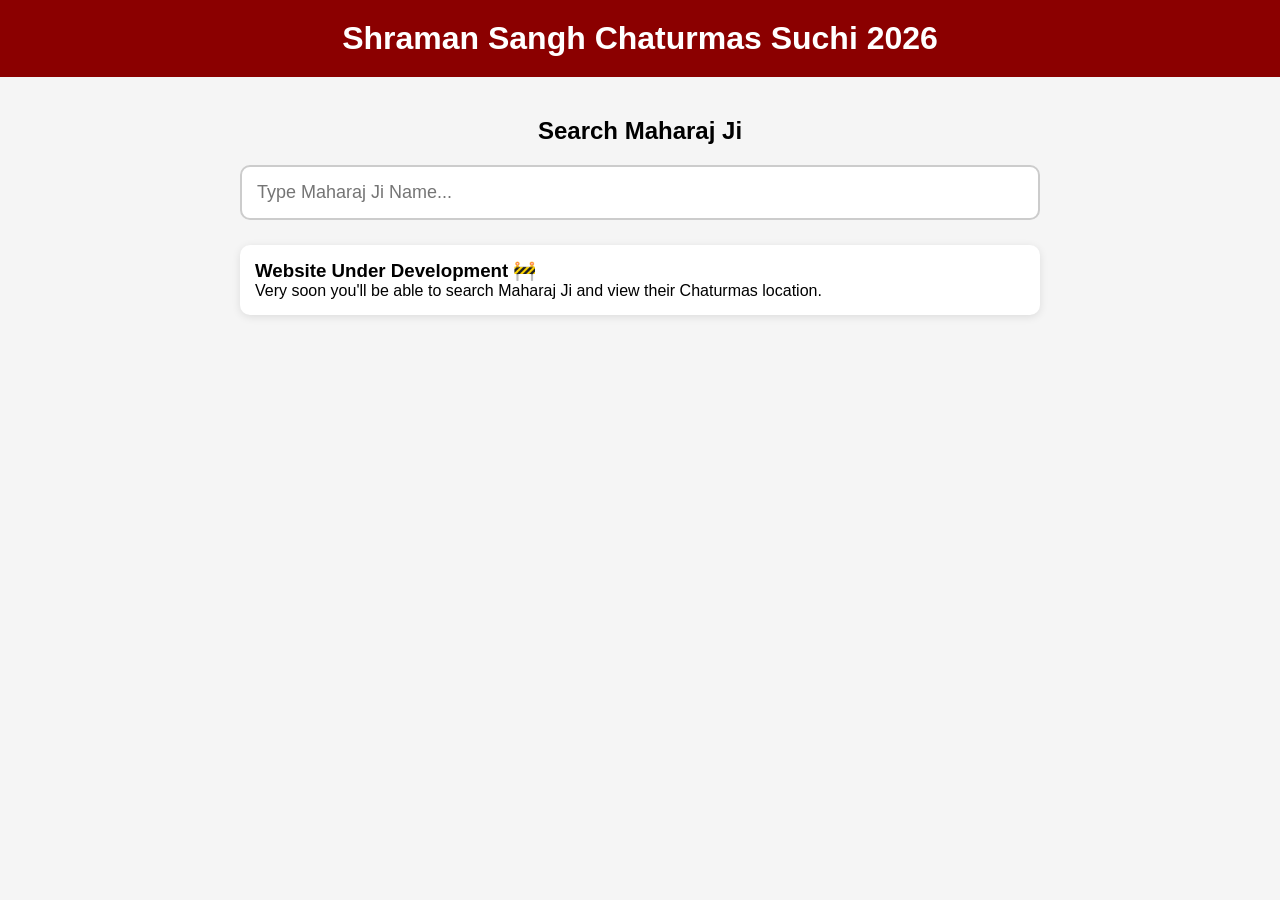
==== index.html @ a15f1771 "Update index.html" ====
<!DOCTYPE html>
<html lang="en">
<head>
  <meta charset="UTF-8">
  <meta name="viewport" content="width=device-width, initial-scale=1.0">
  <title>Shraman Sangh Chaturmas Suchi</title>

  <style>
    *{
      margin:0;
      padding:0;
      box-sizing:border-box;
      font-family:Arial, sans-serif;
    }

    body{
      background:#f5f5f5;
    }

    header{
      background:#8B0000;
      color:white;
      padding:20px;
      text-align:center;
    }

    .container{
      width:90%;
      max-width:800px;
      margin:40px auto;
      text-align:center;
    }

    h2{
      margin-bottom:20px;
    }

    input{
      width:100%;
      padding:15px;
      font-size:18px;
      border:2px solid #ccc;
      border-radius:10px;
    }

    #results{
      margin-top:25px;
      text-align:left;
    }

    .card{
      background:white;
      padding:15px;
      margin-bottom:15px;
      border-radius:10px;
      box-shadow:0 2px 8px rgba(0,0,0,0.1);
    }
  </style>
</head>

<body>

<header>
  <h1>Shraman Sangh Chaturmas Suchi 2026</h1>
</header>

<div class="container">

  <h2>Search Maharaj Ji</h2>

  <input
    type="text"
    placeholder="Type Maharaj Ji Name..."
  >

  <div id="results">

    <div class="card">
      <h3>Website Under Development 🚧</h3>
      <p>Very soon you'll be able to search Maharaj Ji and view their Chaturmas location.</p>
    </div>

  </div>

</div>

</body>
</html>
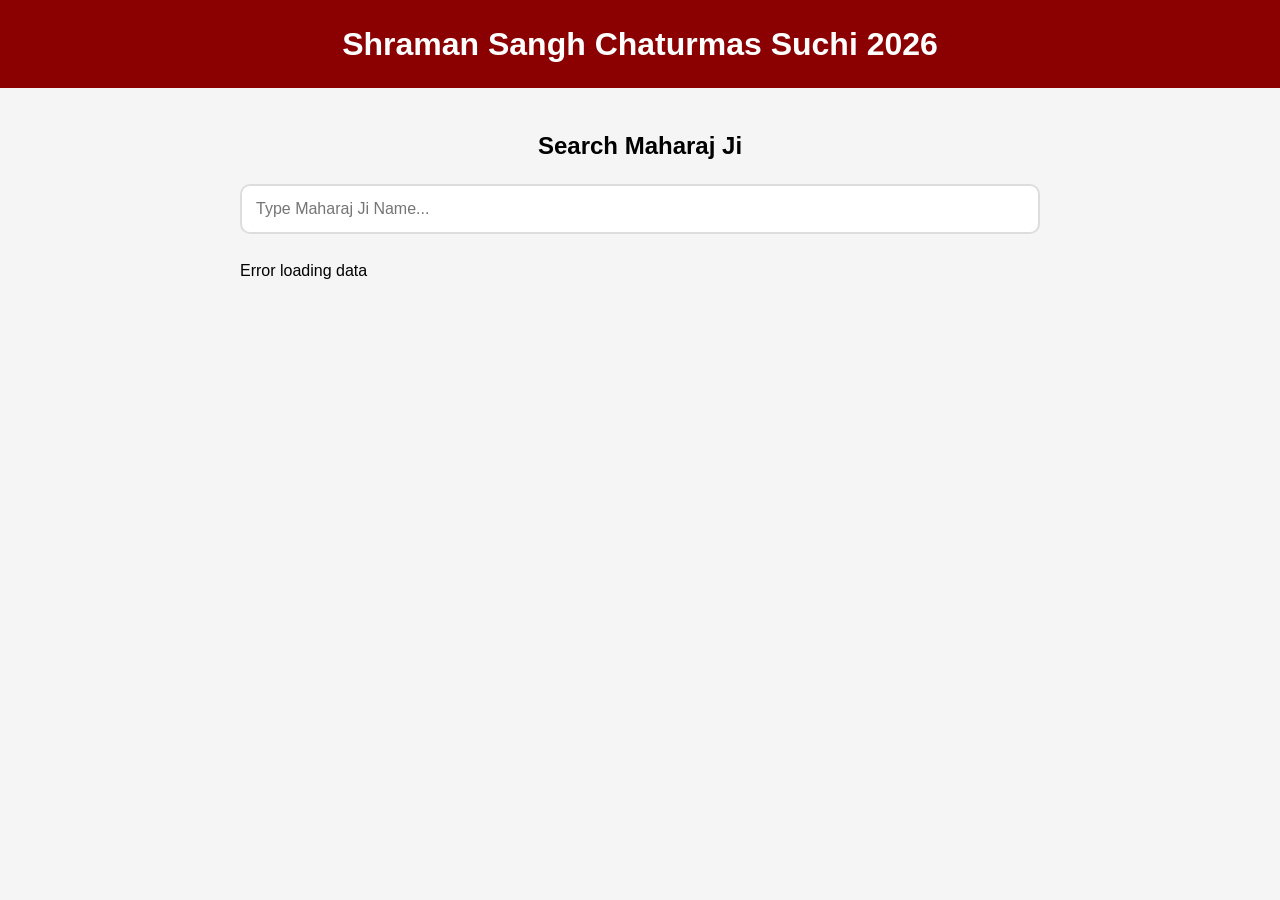
==== commit e1cffca2: "Step 6 completed - mobile responsive UI" ====
--- a/index.html
+++ b/index.html
@@ -14,8 +14,9 @@
     }
 
     body{
-      background:#f5f5f5;
-    }
+  background:#f5f5f5;
+  line-height: 1.5;
+}
 
     header{
       background:#8B0000;
@@ -34,14 +35,18 @@
     h2{
       margin-bottom:20px;
     }
+input{
+  width:100%;
+  padding:14px;
+  font-size:16px;
+  border:2px solid #ddd;
+  border-radius:10px;
+  outline:none;
+}
 
-    input{
-      width:100%;
-      padding:15px;
-      font-size:18px;
-      border:2px solid #ccc;
-      border-radius:10px;
-    }
+input:focus{
+  border-color:#8B0000;
+}
 
     #results{
       margin-top:25px;
@@ -49,12 +54,65 @@
     }
 
     .card{
-      background:white;
-      padding:15px;
-      margin-bottom:15px;
-      border-radius:10px;
-      box-shadow:0 2px 8px rgba(0,0,0,0.1);
-    }
+  background: white;
+  padding: 16px;
+  margin-bottom: 15px;
+  border-radius: 12px;
+  box-shadow: 0 4px 12px rgba(0,0,0,0.08);
+  transition: 0.2s;
+  text-align: left;
+}
+
+.card:hover{
+  transform: translateY(-3px);
+  box-shadow: 0 6px 18px rgba(0,0,0,0.12);
+}
+
+.card h3{
+  margin-bottom: 8px;
+  color: #8B0000;
+}
+
+.card p{
+  margin: 4px 0;
+  color: #333;
+  font-size: 14px;
+}
+
+@media (max-width: 600px){
+
+  header{
+    padding: 15px;
+    font-size: 14px;
+  }
+
+  .container{
+    width: 95%;
+    margin: 20px auto;
+  }
+
+  h2{
+    font-size: 18px;
+  }
+
+  input{
+    font-size: 14px;
+    padding: 12px;
+  }
+
+  .card{
+    padding: 12px;
+    border-radius: 10px;
+  }
+
+  .card h3{
+    font-size: 16px;
+  }
+
+  .card p{
+    font-size: 13px;
+  }
+}
   </style>
 </head>
 
@@ -69,9 +127,10 @@
   <h2>Search Maharaj Ji</h2>
 
   <input
-    type="text"
-    placeholder="Type Maharaj Ji Name..."
-  >
+  type="text"
+  id="searchBox"
+  placeholder="Type Maharaj Ji Name..."
+>
 
   <div id="results">
 
@@ -83,6 +142,7 @@
   </div>
 
 </div>
+<script src="script.js"></script>
+</body>
 
-</body>
 </html>
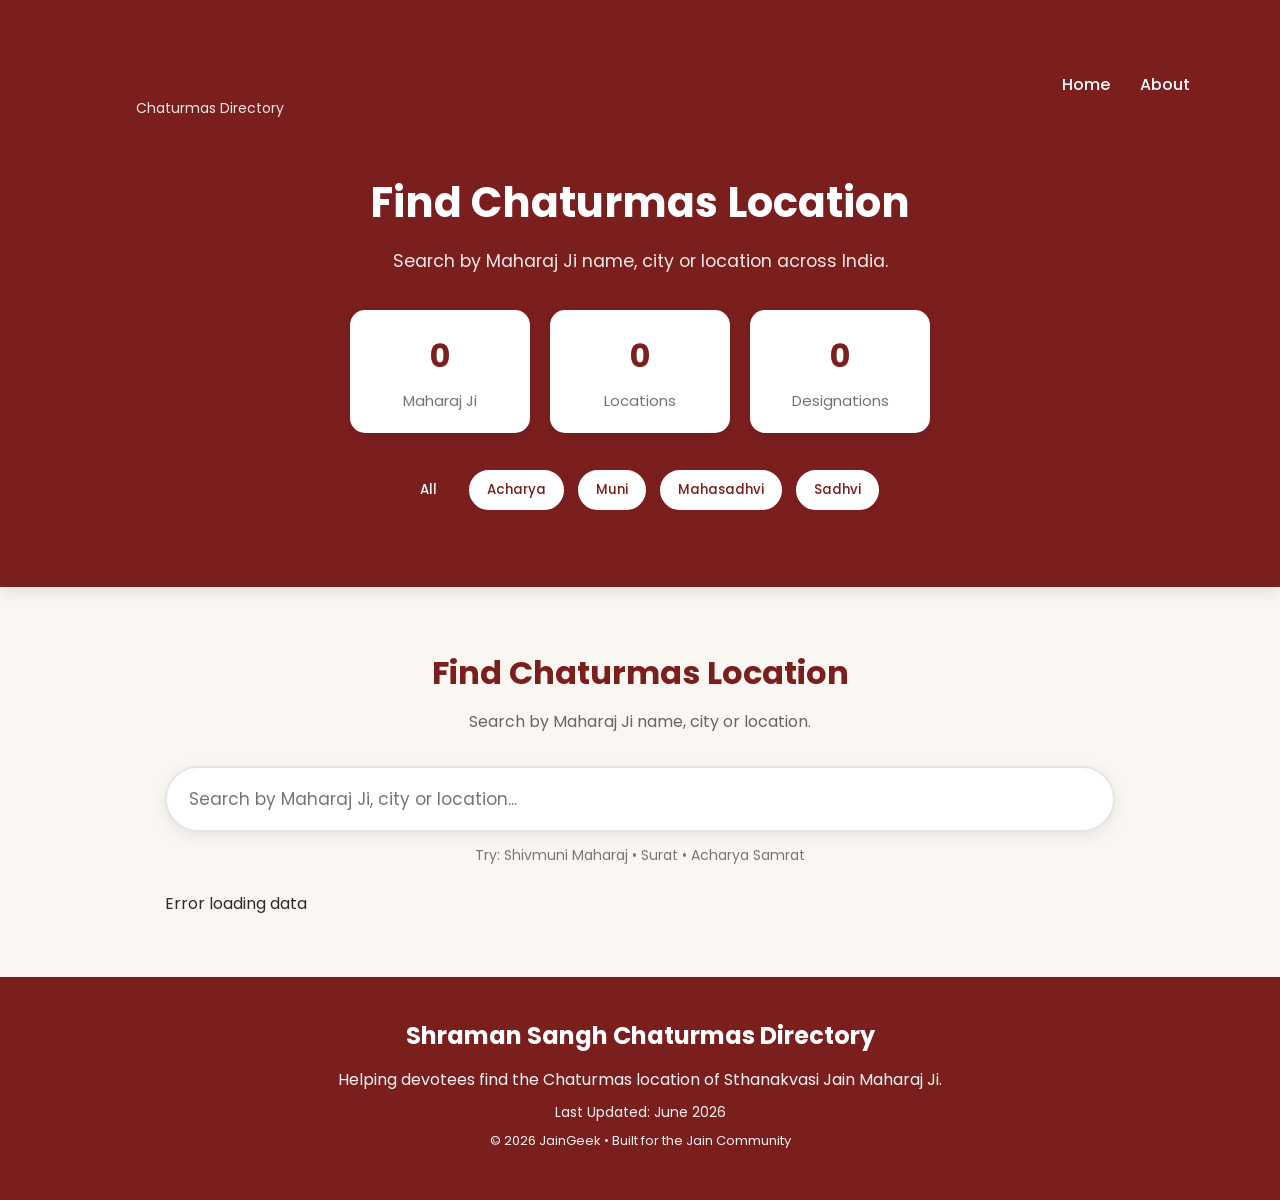
==== commit 27262ff9: "Start Maharaj profile page architecture" ====
--- a/index.html
+++ b/index.html
@@ -3,135 +3,79 @@
 <head>
   <meta charset="UTF-8">
   <meta name="viewport" content="width=device-width, initial-scale=1.0">
-  <title>Shraman Sangh Chaturmas Suchi</title>
-
-  <style>
-    *{
-      margin:0;
-      padding:0;
-      box-sizing:border-box;
-      font-family:Arial, sans-serif;
-    }
-
-    body{
-  background:#f5f5f5;
-  line-height: 1.5;
-}
-
-    header{
-      background:#8B0000;
-      color:white;
-      padding:20px;
-      text-align:center;
-    }
-
-    .container{
-      width:90%;
-      max-width:800px;
-      margin:40px auto;
-      text-align:center;
-    }
-
-    h2{
-      margin-bottom:20px;
-    }
-input{
-  width:100%;
-  padding:14px;
-  font-size:16px;
-  border:2px solid #ddd;
-  border-radius:10px;
-  outline:none;
-}
-
-input:focus{
-  border-color:#8B0000;
-}
-
-    #results{
-      margin-top:25px;
-      text-align:left;
-    }
-
-    .card{
-  background: white;
-  padding: 16px;
-  margin-bottom: 15px;
-  border-radius: 12px;
-  box-shadow: 0 4px 12px rgba(0,0,0,0.08);
-  transition: 0.2s;
-  text-align: left;
-}
-
-.card:hover{
-  transform: translateY(-3px);
-  box-shadow: 0 6px 18px rgba(0,0,0,0.12);
-}
-
-.card h3{
-  margin-bottom: 8px;
-  color: #8B0000;
-}
-
-.card p{
-  margin: 4px 0;
-  color: #333;
-  font-size: 14px;
-}
-
-@media (max-width: 600px){
-
-  header{
-    padding: 15px;
-    font-size: 14px;
-  }
-
-  .container{
-    width: 95%;
-    margin: 20px auto;
-  }
-
-  h2{
-    font-size: 18px;
-  }
-
-  input{
-    font-size: 14px;
-    padding: 12px;
-  }
-
-  .card{
-    padding: 12px;
-    border-radius: 10px;
-  }
-
-  .card h3{
-    font-size: 16px;
-  }
-
-  .card p{
-    font-size: 13px;
-  }
-}
-  </style>
+  <title>Shraman Sangh Chaturmas Directory</title>
+  <link rel="preconnect" href="https://fonts.googleapis.com">
+<link rel="preconnect" href="https://fonts.gstatic.com" crossorigin>
+<link href="https://fonts.googleapis.com/css2?family=Poppins:wght@300;400;500;600;700&display=swap" rel="stylesheet">
+  <link rel="stylesheet" href="css/style.css">
+  
 </head>
 
 <body>
 
 <header>
-  <h1>Shraman Sangh Chaturmas Suchi 2026</h1>
+    <nav class="navbar">
+        <div class="logo">
+            <h2>Shraman Sangh</h2>
+            <span>Chaturmas Directory</span>
+        </div>
+
+        <ul class="nav-links">
+            <li><a href="#">Home</a></li>
+            <li><a href="#">About</a></li>
+        </ul>
+    </nav>
+
+    <div class="hero">
+        <h1>Find Chaturmas Location</h1>
+        <p>Search by Maharaj Ji name, city or location across India.</p>
+    </div>
+    <div class="stats">
+
+    <div class="stat-box">
+        <h3 id="saintCount">0</h3>
+        <p>Maharaj Ji</p>
+    </div>
+
+    <div class="stat-box">
+        <h3 id="locationCount">0</h3>
+        <p>Locations</p>
+    </div>
+
+    <div class="stat-box">
+        <h3 id="designationCount">0</h3>
+        <p>Designations</p>
+    </div>
+
+</div>
+
+<div class="filters">
+    <button class="filter-btn active" data-filter="All">All</button>
+    <button class="filter-btn" data-filter="Acharya">Acharya</button>
+    <button class="filter-btn" data-filter="Muni">Muni</button>
+    <button class="filter-btn" data-filter="Mahasadhvi">Mahasadhvi</button>
+    <button class="filter-btn" data-filter="Sadhvi">Sadhvi</button>
+</div>
 </header>
 
 <div class="container">
 
-  <h2>Search Maharaj Ji</h2>
+  <h2>Find Chaturmas Location</h2>
+
+  <p class="subtitle">
+  Search by Maharaj Ji name, city or location.
+  </p>
 
   <input
-  type="text"
-  id="searchBox"
-  placeholder="Type Maharaj Ji Name..."
->
+      type="text"
+      id="searchBox"
+      placeholder="Search by Maharaj Ji, city or location..."
+  >
+  <p class="search-hint">
+      Try: Shivmuni Maharaj • Surat • Acharya Samrat
+  </p>
 
+  <p id="resultCount"></p>
   <div id="results">
 
     <div class="card">
@@ -142,7 +86,21 @@
   </div>
 
 </div>
-<script src="script.js"></script>
+
+<footer>
+    <div class="footer-content">
+        <h3>Shraman Sangh Chaturmas Directory</h3>
+        <p>Helping devotees find the Chaturmas location of Sthanakvasi Jain Maharaj Ji.</p>
+
+        <p class="update">Last Updated: June 2026</p>
+
+        <p class="copyright">
+            © 2026 JainGeek • Built for the Jain Community
+        </p>
+    </div>
+</footer>
+<script src="js/config.js"></script>
+<script src="js/script.js"></script>
 </body>
 
 </html>
--- a/css/style.css
+++ b/css/style.css
@@ -0,0 +1,348 @@
+
+    *{
+      margin:0;
+      padding:0;
+      box-sizing:border-box;
+       font-family: 'Poppins', sans-serif;
+    }
+
+    body{
+    background:#FAF7F2;
+    color:#2C2C2C;
+    line-height:1.6;
+}
+
+   header{
+    background:#7B1E1E;
+    color:white;
+    padding:50px 20px;
+    text-align:center;
+    box-shadow:0 4px 15px rgba(0,0,0,0.1);
+}
+
+header h1{
+    font-size:2.6rem;
+    font-weight:700;
+    margin-bottom:10px;
+}
+
+header p{
+    font-size:1.1rem;
+    opacity:0.9;
+}
+.navbar{
+    display:flex;
+    justify-content:space-between;
+    align-items:center;
+    max-width:1100px;
+    margin:auto;
+}
+
+.logo h2{
+    margin:0;
+    font-size:28px;
+}
+
+.logo span{
+    font-size:14px;
+    opacity:.9;
+}
+
+.nav-links{
+    list-style:none;
+    display:flex;
+    gap:30px;
+}
+
+.nav-links a{
+    color:white;
+    text-decoration:none;
+    font-weight:500;
+}
+
+.nav-links a:hover{
+    text-decoration:underline;
+}
+
+.hero{
+    margin-top:50px;
+}
+
+    .container{
+    width:92%;
+    max-width:950px;
+    margin:60px auto;
+    text-align:center;
+}
+h2{
+    font-size:2rem;
+    color:#7B1E1E;
+    margin-bottom:10px;
+}
+
+    .subtitle{
+    max-width:600px;
+    margin:0 auto 30px;
+    color:#666;
+    font-size:1rem;
+    line-height:1.7;
+}
+    
+    input{
+    width:100%;
+    padding:18px 22px;
+    font-size:17px;
+    border:2px solid #E5E5E5;
+    border-radius:50px;
+    outline:none;
+    transition:0.3s;
+    background:white;
+    box-shadow:0 4px 15px rgba(0,0,0,0.08);
+}
+
+  input:focus{
+    border-color:#7B1E1E;
+    box-shadow:0 0 0 5px rgba(123,30,30,0.12);
+}
+
+    #results{
+      margin-top:25px;
+      text-align:left;
+    }
+
+   .card{
+    background:#fff;
+    border-radius:16px;
+    padding:20px;
+    margin-bottom:20px;
+    border-left:6px solid #7B1E1E;
+    box-shadow:0 8px 24px rgba(0,0,0,.08);
+    transition:.3s;
+}
+
+    .card:hover{
+    transform:translateY(-5px);
+    box-shadow:0 12px 30px rgba(0,0,0,.12);
+}
+    .card h3{
+        margin-bottom: 8px;
+        color: #8B0000;
+    }
+
+    .card p{
+        margin: 4px 0;
+        color: #333;
+        font-size: 14px;
+    }
+
+    @media (max-width: 600px){
+
+    header{
+        padding: 15px;
+        font-size: 14px;
+    }
+.navbar{
+    flex-direction:column;
+    gap:15px;
+}
+
+.nav-links{
+    gap:20px;
+}
+
+.hero{
+    margin-top:30px;
+}
+
+    .container{
+        width: 95%;
+        margin: 20px auto;
+    }
+
+    h2{
+        font-size: 18px;
+    }
+
+    input{
+        font-size: 14px;
+        padding: 12px;
+    }
+
+    .card{
+        padding: 12px;
+        border-radius: 10px;
+    }
+
+    .card h3{
+        font-size: 16px;
+    }
+
+    .card p{
+        font-size: 13px;
+    }
+    }
+
+.designation{
+    color:#7B1E1E;
+    font-weight:600;
+    margin-bottom:10px;
+}
+
+.details-btn{
+    margin-top:15px;
+    background:#7B1E1E;
+    color:#fff;
+    border:none;
+    padding:10px 18px;
+    border-radius:8px;
+    cursor:pointer;
+    font-size:14px;
+    transition:.3s;
+}
+
+.details-btn:hover{
+    background:#5b1515;
+}    
+
+footer{
+    background:#7B1E1E;
+    color:white;
+    margin-top:60px;
+    padding:40px 20px;
+    text-align:center;
+}
+
+.footer-content{
+    max-width:800px;
+    margin:auto;
+}
+
+.footer-content h3{
+    margin-bottom:12px;
+    font-size:24px;
+}
+
+.footer-content p{
+    margin:8px 0;
+    opacity:.95;
+}
+
+.update{
+    margin-top:20px;
+    font-size:14px;
+    opacity:.8;
+}
+
+.copyright{
+    margin-top:20px;
+    font-size:13px;
+    opacity:.7;
+}
+
+.search-hint{
+    margin-top:12px;
+    color:#777;
+    font-size:14px;
+    text-align:center;
+}
+
+#resultCount{
+    margin:20px 0;
+    color:#666;
+    font-weight:500;
+}
+
+html{
+    scroll-behavior:smooth;
+}
+
+body{
+    animation:fadeIn .5s ease;
+}
+
+@keyframes fadeIn{
+    from{
+        opacity:0;
+        transform:translateY(10px);
+    }
+    to{
+        opacity:1;
+        transform:translateY(0);
+    }
+}
+
+mark{
+    background:#FFE08A;
+    color:#000;
+    padding:2px 4px;
+    border-radius:4px;
+}
+
+.map-btn{
+    display:inline-block;
+    margin-top:12px;
+    padding:10px 16px;
+    background:#0F9D58;
+    color:white;
+    text-decoration:none;
+    border-radius:8px;
+    font-size:14px;
+    font-weight:600;
+    transition:.3s;
+}
+
+.map-btn:hover{
+    background:#0b7d45;
+}
+
+.stats{
+    display:flex;
+    justify-content:center;
+    gap:20px;
+    flex-wrap:wrap;
+    margin:35px 0;
+}
+
+.stat-box{
+    background:white;
+    padding:20px;
+    width:180px;
+    border-radius:15px;
+    box-shadow:0 4px 12px rgba(0,0,0,.08);
+}
+
+.stat-box h3{
+    color:#7B1E1E;
+    font-size:32px;
+    margin-bottom:8px;
+}
+
+.stat-box p{
+    color:#666;
+    font-size:15px;
+}
+
+.filters{
+    display:flex;
+    justify-content:center;
+    gap:10px;
+    flex-wrap:wrap;
+    margin:25px 0;
+}
+
+.filter-btn{
+    background:white;
+    border:2px solid #7B1E1E;
+    color:#7B1E1E;
+    padding:10px 18px;
+    border-radius:30px;
+    cursor:pointer;
+    transition:.3s;
+    font-weight:500;
+}
+
+.filter-btn:hover,
+.filter-btn.active{
+    background:#7B1E1E;
+    color:white;
+}
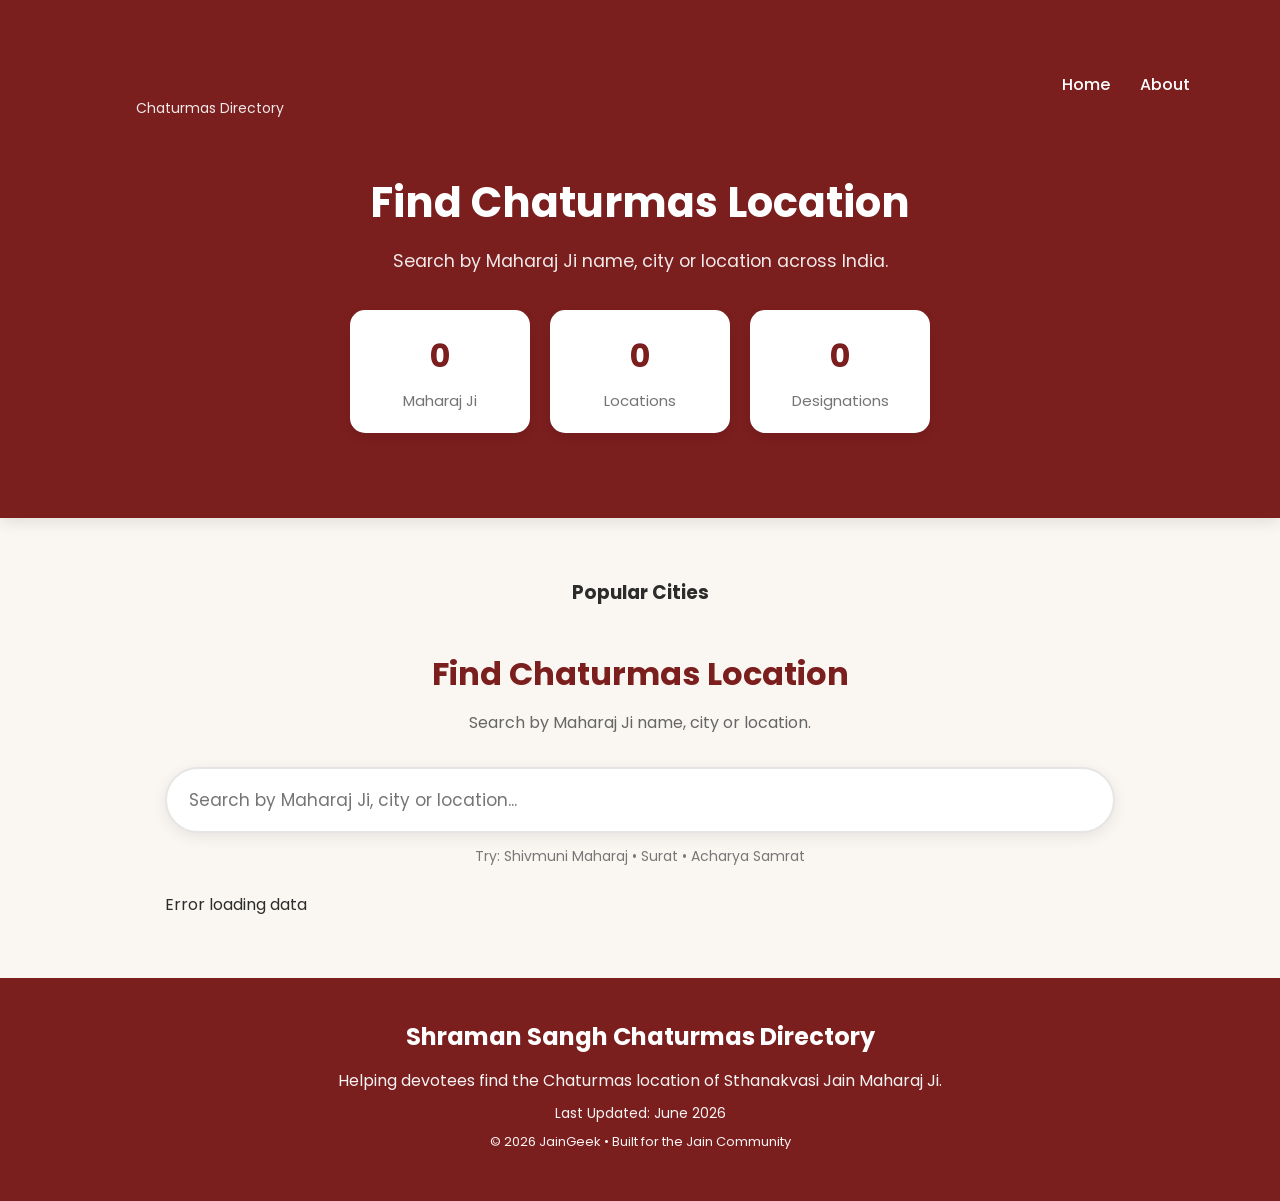
==== commit f7ae6971: "Added PDF importer and improved search architecture" ====
--- a/index.html
+++ b/index.html
@@ -49,17 +49,13 @@
 
 </div>
 
-<div class="filters">
-    <button class="filter-btn active" data-filter="All">All</button>
-    <button class="filter-btn" data-filter="Acharya">Acharya</button>
-    <button class="filter-btn" data-filter="Muni">Muni</button>
-    <button class="filter-btn" data-filter="Mahasadhvi">Mahasadhvi</button>
-    <button class="filter-btn" data-filter="Sadhvi">Sadhvi</button>
-</div>
 </header>
 
 <div class="container">
 
+    <h3>Popular Cities</h3>
+
+<div id="popularCities" class="city-chips"></div>
   <h2>Find Chaturmas Location</h2>
 
   <p class="subtitle">
@@ -71,6 +67,7 @@
       id="searchBox"
       placeholder="Search by Maharaj Ji, city or location..."
   >
+  <div id="searchSuggestions" class="suggestions"></div>
   <p class="search-hint">
       Try: Shivmuni Maharaj • Surat • Acharya Samrat
   </p>
@@ -100,6 +97,12 @@
     </div>
 </footer>
 <script src="js/config.js"></script>
+<script src="js/data.js"></script>
+<script src="js/utils.js"></script>
+<script src="js/stats.js"></script>
+<script src="js/cities.js"></script>
+<script src="js/search.js"></script>
+<script src="js/render.js"></script>
 <script src="js/script.js"></script>
 </body>
 
--- a/css/style.css
+++ b/css/style.css
@@ -345,4 +345,162 @@
 .filter-btn.active{
     background:#7B1E1E;
     color:white;
+}
+
+.back-btn{
+    display:inline-block;
+    margin-bottom:20px;
+    text-decoration:none;
+    color:#7B1E1E;
+    font-weight:bold;
+}
+
+.back-btn:hover{
+    text-decoration:underline;
+}
+
+.profile-card{
+    background:#fff;
+    max-width:700px;
+    margin:auto;
+    padding:30px;
+    border-radius:16px;
+    box-shadow:0 5px 20px rgba(0,0,0,.08);
+}
+
+.profile-photo{
+    width:120px;
+    height:120px;
+    border-radius:50%;
+    background:#eee;
+    display:flex;
+    align-items:center;
+    justify-content:center;
+    font-size:40px;
+    margin:0 auto 20px;
+}
+
+.profile-card h2{
+    text-align:center;
+    color:#7B1E1E;
+}
+
+.profile-card h3{
+    text-align:center;
+    color:#666;
+    margin-bottom:20px;
+}
+
+.info{
+    margin:20px 0;
+}
+
+.profile-photo img{
+    width:100%;
+    height:100%;
+    object-fit:cover;
+    border-radius:50%;
+}
+
+.suggestions{
+    background:#fff;
+    border-radius:10px;
+    box-shadow:0 4px 10px rgba(0,0,0,.08);
+    margin-top:5px;
+    display:none;
+    overflow:hidden;
+}
+
+.suggestion-item{
+    padding:12px 15px;
+    cursor:pointer;
+    border-bottom:1px solid #eee;
+}
+
+.suggestion-item:last-child{
+    border-bottom:none;
+}
+
+.suggestion-item:hover{
+    background:#f5f5f5;
+}
+
+.share-btn{
+    display:block;
+    width:100%;
+    margin-top:15px;
+    padding:12px;
+    border:none;
+    border-radius:8px;
+    background:#1565C0;
+    color:#fff;
+    cursor:pointer;
+    font-size:15px;
+}
+
+.share-btn:hover{
+    opacity:.9;
+}
+
+.contact-box{
+    display:flex;
+    justify-content:space-between;
+    align-items:center;
+    gap:10px;
+}
+
+.contact-box button{
+    padding:8px 14px;
+    border:none;
+    border-radius:6px;
+    cursor:pointer;
+    background:#7B1E1E;
+    color:white;
+}
+
+.contact-actions{
+    display:flex;
+    gap:10px;
+}
+
+.call-btn{
+    background:#2E7D32;
+    color:white;
+    text-decoration:none;
+    padding:8px 14px;
+    border-radius:6px;
+}
+
+.call-btn:hover{
+    opacity:.9;
+}
+
+.related-card{
+    cursor:pointer;
+    transition:0.2s;
+}
+
+.related-card:hover{
+    transform:translateY(-3px);
+}
+
+.city-chips{
+    display:flex;
+    flex-wrap:wrap;
+    gap:10px;
+    margin:15px 0 25px;
+}
+
+.city-chip{
+    border:none;
+    padding:8px 14px;
+    border-radius:20px;
+    cursor:pointer;
+    background:#f3f3f3;
+    transition:.2s;
+}
+
+.city-chip:hover{
+    background:#7B1E1E;
+    color:#fff;
 }
